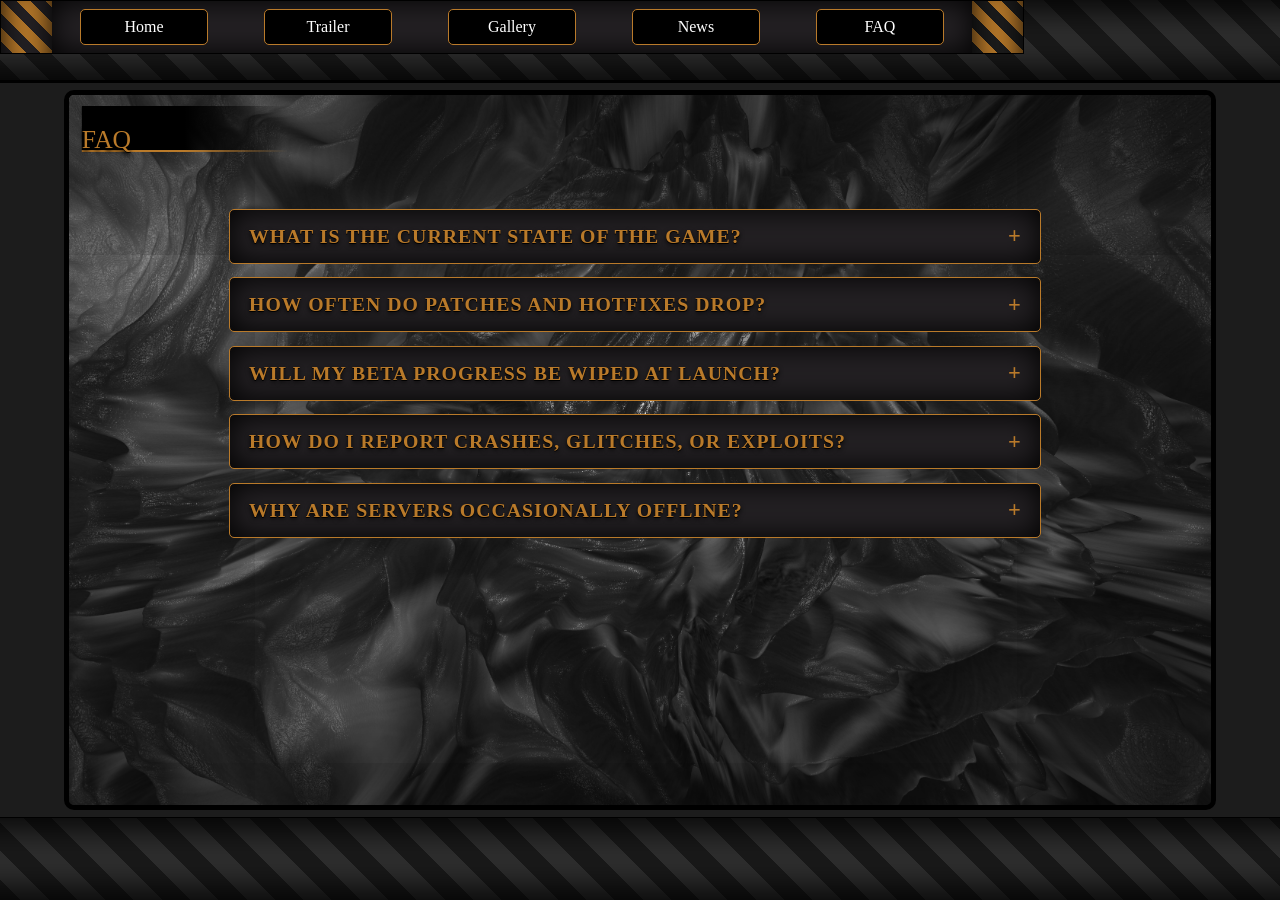
==== faq.html @ 76116ff9 "bless" ====
<!doctype html>
<html lang="en">
  <head>
    <meta charset="UTF-8" />
    <meta name="viewport" content="width=device-width, initial-scale=1.0" />
    <title>FAQ</title>
    <link rel="stylesheet" href="css/index.css" />
    <link rel="stylesheet" href="css/grid.css" />
    <link rel="stylesheet" href="css/grid2.css" />
    <link rel="stylesheet" href="css/grid3.css" />
    <link rel="stylesheet" href="css/headhead.css" />
    <link rel="stylesheet" href="css/border-front.css" />
    <link rel="stylesheet" href="css/faq.css" />
  </head>
  <body>
    <div class="border-front-top"></div>
    <div class="border-front-bot"></div>

    <div class="header">
      <div class="side-warning"></div>
      <div class="side-warning2"></div>
      <div class="header-middle">
        <a class="header-nav" href="index2.html">Home</a>
        <a class="header-nav" href="trailer.html">Trailer</a>
        <a class="header-nav" href="">Gallery</a>
        <a class="header-nav" href="news.html">News</a>
        <a class="header-nav" href="faq.html">FAQ</a>
      </div>
    </div>

    <main class="container">
      <div class="section">
        <div class="imgfaq inner-section">
          <div class="whole grid-world">
            <div class="page-name-grid2">
              <div class="page-text2"><p>FAQ</p></div>
              <div class="line2"></div>
            </div>

            <div class="faq-container">
              <details class="faq-item" name="faq-accordion">
                <summary class="faq-header">
                  <div class="faq-title-group">
                    <span class="faq-title"
                      >WHAT IS THE CURRENT STATE OF THE GAME?</span
                    >
                  </div>
                  <span class="faq-icon">+</span>
                </summary>
                <div class="faq-content">
                  <div class="faq-body">
                    <p class="faq-intro">
                      // TRANSMISSION: ACTIVE COMBAT TESTING (V2.5)
                    </p>
                    <p>
                      <strong>Clear The Horde</strong> is currently in active
                      Beta. Core survival loops, squad co-op, and horde AI are
                      fully playable, while new maps, weapon classes, and boss
                      mutations are deployed on a regular cycle. Expect frequent
                      balance passes as we tune difficulty scaling.
                    </p>
                  </div>
                </div>
              </details>
              <details class="faq-item" name="faq-accordion">
                <summary class="faq-header">
                  <div class="faq-title-group">
                    <span class="faq-title"
                      >HOW OFTEN DO PATCHES AND HOTFIXES DROP?</span
                    >
                  </div>
                  <span class="faq-icon">+</span>
                </summary>
                <div class="faq-content">
                  <div class="faq-body">
                    <p class="faq-intro">// DEPLOYMENT CADENCE</p>
                    <ul>
                      <li>
                        <strong>MAJOR CONTENT DROPS:</strong> Deployed every 3–4
                        weeks (new zones, weapons, and seasonal events).
                      </li>
                      <li>
                        <strong>BALANCE & AI PATCHES:</strong> Released
                        bi-weekly based on telemetry and player feedback.
                      </li>
                      <li>
                        <strong>CRITICAL HOTFIXES:</strong> Deployed immediately
                        whenever server stability or game-breaking bugs are
                        detected.
                      </li>
                    </ul>
                  </div>
                </div>
              </details>
              <details class="faq-item" name="faq-accordion">
                <summary class="faq-header">
                  <div class="faq-title-group">
                    <span class="faq-title"
                      >WILL MY BETA PROGRESS BE WIPED AT LAUNCH?</span
                    >
                  </div>
                  <span class="faq-icon">+</span>
                </summary>
                <div class="faq-content">
                  <div class="faq-body">
                    <p class="faq-intro">
                      // COMMAND DIRECTIVE: DATA RETENTION
                    </p>
                    <p>
                      While we strive to preserve all player progression, major
                      infrastructure overhauls during Beta may require a
                      <strong>partial or full reset</strong> of weapon loadouts
                      and rank before v1.0. Any exclusive Beta tester badges,
                      event skins, and hazard-stripe cosmetics unlocked during
                      testing are permanently bound to your account.
                    </p>
                  </div>
                </div>
              </details>

              <details class="faq-item" name="faq-accordion">
                <summary class="faq-header">
                  <div class="faq-title-group">
                    <span class="faq-title"
                      >HOW DO I REPORT CRASHES, GLITCHES, OR EXPLOITS?</span
                    >
                  </div>
                  <span class="faq-icon">+</span>
                </summary>
                <div class="faq-content">
                  <div class="faq-body">
                    <p class="faq-intro">// FIELD DIAGNOSTICS PROTOCOL</p>
                    <ul>
                      <li>
                        <strong>IN-GAME CONSOLE:</strong> Press
                        <strong>F8</strong> at any time during a match to
                        capture a screenshot, your current coordinates, and
                        server log automatically.
                      </li>
                      <li>
                        <strong>DISCORD & FORUMS:</strong> Submit video clips
                        and crash logs in the
                        <strong>#beta-bug-reports</strong> channel for direct
                        triage by the dev team.
                      </li>
                    </ul>
                  </div>
                </div>
              </details>

              <details class="faq-item" name="faq-accordion">
                <summary class="faq-header">
                  <div class="faq-title-group">
                    <span class="faq-title"
                      >WHY ARE SERVERS OCCASIONALLY OFFLINE?</span
                    >
                  </div>
                  <span class="faq-icon">+</span>
                </summary>
                <div class="faq-content">
                  <div class="faq-body">
                    <p class="faq-intro">
                      // SERVER MAINTENANCE & STRESS TESTING
                    </p>
                    <p>
                      Because the game is under continuous development, servers
                      may go offline briefly for live database migrations,
                      hotfix rollouts, or high-load horde stress tests. Check
                      the <strong>News</strong> terminal for scheduled
                      maintenance windows and real-time patch notes.
                    </p>
                  </div>
                </div>
              </details>
            </div>
          </div>
        </div>
      </div>
    </main>
  </body>
</html>
---- css/index.css ----
* {
  margin: 0;
  padding: 0;
  box-sizing: border-box;
}


html, body {
  height: 100%;
  overflow: hidden;
}

.container {
  height: 100vh;
  overflow-y: scroll;
  scroll-snap-type: y mandatory;
  scroll-behavior: smooth;
}

.section {
  margin-top: 0;
  margin-bottom: 0;
  height: 100vh;
  width: 100vw;
  scroll-snap-align: start;
  scroll-snap-stop: always;
  display: flex;
  align-items: center;
  justify-content: center;
  font-size: 2rem;
  font-family: sans-serif;
}


html, body, .your-scroll-container { overflow-anchor: none; }
---- css/grid.css ----
:root {
  --color1: #b97a2a;
  --purple: #242124;
  --grey1: #1c1c1c;
  --grey2: #323232;
  --black: #000000;
  --white: #ffffff;
  --accent-red: #2b0000;
  /* translate */
  /* l
    r
    u
    s */
  --tr-left: 100%;
  --tr-right: 100%;
  --tr-up: 100%;
  --tr-down: 100%;
}

.crop {
  overflow: hidden;
}

body {
  margin: 0;
  background-color: var(--grey1);

  /* background: repeating-linear-gradient(
    45deg,
    var(--grey1),
    var(--grey1) 10px,
    var(--grey2) 10px,
    var(--grey2) 20px
); */
}

* {
  transition-duration: 1s;
}
.inner-section {
  display: flex;

  width: 90%;
  height: 80%;

  border: 5px solid var(--black);
  border-radius: 10px;

  display: g;
  box-shadow: 0px 0px 500px 30px var(--black) inset;
}

.half {
  height: 100%;
  width: 50%;
}

/* SECTION 1 */

.grid-hero {
  display: grid;
  grid-template-rows: 1fr [iconn] 1fr [tittle] 1.5fr [Enter] 1fr 1fr;
}

.game-icon {
  position: relative;
  z-index: 2;
  justify-self: center;

  grid-row-start: iconn;
  aspect-ratio: 1/1;
  max-height: fit-content;

  background-image: url("../img/Purgatorio-Wiki-Icon.webp");
  background-size: cover;
  background-repeat: no-repeat;
  background-position: center;

  border: 3px solid var(--color1);
  border-radius: 10%;
}

.game-title {
  position: relative;
  z-index: 1;
  justify-self: center;

  grid-row: tittle;

  width: 50%;
  height: 100%;
  background-color: var(--purple);
  border-radius: 10px;
  border: 1px solid var(--color1);

  box-shadow: 0px -0px 50px 10px var(--black) inset;

  transform: translateY(-10%);

  align-content: center;
}

.game-title > p {
  color: var(--color1);
  justify-self: center;
}

.game-title-img {
  width: 100%;
  height: 100%;
  background-size: 25vh;
  background-image: url(../img/py-title-removebg-preview.png);

  background-position: center;
  background-repeat: no-repeat;
}

.game-title-img > img {
}

/* warning base */
.game-enter-base {
  text-decoration: none;
  position: relative;
  z-index: 1;
  justify-self: center;
  align-self: center;

  width: 30%;
  height: 60%;
  max-height: 40px;
  background-color: var(--color1);
  border-radius: 10px;

  grid-row: Enter;

  display: grid;
  grid-template-rows: 2px 1fr 2px;
  overflow: hidden;

  transition-duration: 0.3s;
}

.game-enter-base:hover {
  height: 70%;
  max-height: 60px;
}
.game-enter-base:hover > .paint-over {
  background-color: var(--accent-red);
}

.blur-side {
  position: relative;
  z-index: 3;
  justify-self: center;
  align-self: center;

  height: 95%;
  width: 100%;

  background-color: transparent;
}

.blur-gradient {
  background-image: linear-gradient(
    90deg,
    var(--purple) 5%,

    var(--color1),
    var(--purple) 95%
  );
}

.paint-over {
  transition-duration: 0.1s;
  background-color: var(--purple);
  grid-row: 2 / 2;
  align-content: center;
  box-shadow: 0px -0px 20px 0px var(--black) inset;
}

.paint-over > p {
  font-size: 3vh;
  justify-self: center;
  align-self: center;
  font-family: "Times New Roman", Times, serif;
  color: var(--color1);
}

.grid-hero2 {
  display: grid;

  grid-template-columns: 1fr [c-mid]5fr 1fr;
  grid-template-rows: 1fr [r-mid]5fr 1fr;
}
/* OTHER HALF */

.description-base {
  grid-row-start: r-mid;
  grid-column-start: c-mid;

  background-color: var(--grey1);
  border-radius: 10px;
  overflow: hidden;
  box-shadow: 0px -0px 100px 0px var(--black) inset;

  display: grid;
  grid-template-rows: 2px 1fr 2px;
}

.description {
  justify-content: center;
  align-content: center;
  padding-left: 0.5em;
  padding-right: 0.5em;
}

.description > p {
  grid-row-start: 2;
  padding: 1em;
  font-size: 2.5vh;

  font-family: Georgia, serif;
  font-style: italic;
  color: var(--white);
}

.description-base {
}

.blur-gradient-white {
  background-image: linear-gradient(
    90deg,
    var(--grey1) 5%,

    var(--white),
    var(--grey1) 95%
  );
}

.paint-over-description {
}

/* text */

/* IMG */

.unfilter {
  filter: brightness(-50%);
}

.img1 {
  background-image: url(../img/ActionPoint.png);
  background-position: center;
  background-size: 100%;
  background-size: cover;
}

.img2 {
  background-image: url(../img/py-office-img-bg.png);
  background-position: center;
  background-size: 100%;
  background-size: cover;
}

.img3 {
  background-image: url(../img/BACKGROUNDTEST.png);
  background-position: center;
  background-size: 150%;
  background-size: cover;
}

.img4 {
  background-image: url(../img/py-limbo-bg.png);
  background-position: center;
  background-size: 100%;
  background-size: cover;
}

/* end of images */

/* MISCALANOUS */

/* .shift{
    transform: translateY(2vh);
} */

.tg {
  /* text gradient */

  /* 1. Define the gradient background */
  background: linear-gradient(0deg, var(--accent-red), var(--color1));

  /* 2. Clip the background to the text characters */
  background-clip: text;
  -webkit-background-clip: text;
  font-weight: bold;

  /* 3. Make the text transparent to show the gradient beneath */
  color: transparent;
  -webkit-text-fill-color: transparent;

  /* Optional: Ensures the block wraps tightly around the text */
}

/* ENd of miscalanos */

/* END OF SECTION 1 */

/* SECTION 2 */

/* end of section 2 */

@media screen and (max-width: 1024px) {
  .inner-section {
    display: block;
  }

  .half {
    height: 50%;
    width: 100%;
  }

  .description > p {
    font-size: 2vh;
  }

  .game-title-img {
    width: 100%;
    height: 100%;
    background-size: 16vh;
    background-image: url(../img/py-title-removebg-preview.png);

    background-position: center;
    background-repeat: no-repeat;
  }
}
---- css/grid2.css ----
:root{
    :root{
    --color1: #B97a2a;
    --purple: #242124;
    --grey1: #1C1C1C;
    --grey2: #323232;
    --black: #000000;
    --white: #FFFFFF;
    --accent-red: #2b0000;
    --transparent: rgb(0,0,0,0.1);
    /* translate */
    /* l
    r
    u
    s */
    --tr-left: 100%;
    --tr-right: 100%;
    --tr-up: 100%;
    --tr-down: 100%;

}

}

.grid-gameplay{
    overflow: hidden;
    display: grid;
    grid-template-rows: repeat(10,10%);
    grid-template-columns: repeat(10, 10%);

    grid-template-areas: 
    "Page-text Page-text Page-text . . . . . . ."
    ". . . . . . . . . ."
    ". . Main-text Main-text Main-text Main-text Main-text Main-text Main-text ."
    ". . Main-text Main-text Main-text Main-text Main-text Main-text Main-text ."
    ". Video Video Video Video Video Video Video Video ."
    ". Video Video Video Video Video Video Video Video ."
    ". Video Video Video Video Video Video Video Video ."
    ". Video Video Video Video Video Video Video Video ."
    ". . . . . . . . . ."; 
}

.page-name-grid{
    grid-area: 1 / 1 / 2 / 4;
    display: grid;
    grid-template-rows: 1fr 2px;
    height: 80%;
}
.page-text{
    position: relative;
    z-index: 4;
    align-self: flex-end;
    height: 80%;
    transform: translateX(1vw);
    align-content: end;
    background-image: linear-gradient(90deg,rgba(0, 0, 0, 1) 50%, rgba(255, 0, 0, 0) 100%);
}

.page-text > p{
    font-family: "Times New Roman", Times, serif;
    color: var(--color1);
    
    font-size: 2vw;
    transform: translateY(0.5vh);
    text-shadow: 0px 1px 0px #000000,0px 2px 5px #000000,0px 3px 5px #000000;
    
}

.line{
    transform: translateX(1vw);
    background-image: linear-gradient(90deg,var(--color1) 50%, rgba(255, 0, 0, 0) 100%);
}


.Main-topic{
    position: relative;
    z-index: 2;
    grid-area: 3 / 2 / 5 / 10;
    margin-left: 10%;
}

.Main-topic > p{
    text-shadow: 0 0 5px rgba(255, 255, 255, 0.2),
               0 0 20px rgb(0, 0, 0),
               0 0 20px rgba(0, 0, 0, 0.6);
  color: #ffffff;
  font-family: Georgia, "Times New Roman", serif;
  font-size: 3vw;
  font-weight: 900;
}

.gameplay-video-container{

    transform: translateX(-1%);
    grid-area: 5 / 3 / 10 / 10;
    
    
}

.video-inner{
    border: 2px solid var(--color1);
    overflow: hidden;
    position: relative;
    z-index: 2;

    justify-self: center;


    height: 100%;
    
    aspect-ratio: 907 / 423;
}

video {
        width: calc(101% - 0px);
        height: auto;
}

.Motif { grid-area: 1 / 1 / 10 / 6; }


.grid-gameplay-2{
    overflow: hidden;
    display: grid;
    grid-template-rows: repeat(10,10%);
    grid-template-columns: repeat(10, 10%);

    grid-template-areas: 
    "Page-text Page-text Page-text . . . . . . ."
    ". . . . . . . . . ."
    ". . Main-text Main-text Main-text Main-text Main-text Main-text Main-text ."
    ". . Main-text Main-text Main-text Main-text Main-text Main-text Main-text ."
    ". Video Video Video Video Video Video Video Video ."
    ". Video Video Video Video Video Video Video Video ."
    ". Video Video Video Video Video Video Video Video ."
    ". Video Video Video Video Video Video Video Video ."
    ". . . . . . . . . ."; 
}

.gameplay-image{
    position: relative;
    z-index: 2;
    height: 90%;
    grid-area: 2 / 2 / 7 / 10;
    border: 1px ;
    
}

.gameplay-image-inner{
    border: 4px double var(--color1);
    justify-self: center;

    background-color: #a24da2;
    height: 100%;
    
    aspect-ratio: 16/9;    

    background-image: url(../img/py-sec2-office-img.png);
    background-size: cover;
}

.gameplay-text{
    position: relative;
    z-index: 2;
    grid-area: 7 / 2 / 9 / 10; 
}

.gameplay-text > p{
    
   text-shadow: 0 0 10px rgba(0, 0, 0),
               0 0 20px rgba(0, 0, 0),
               0 0 25px rgba(0, 0, 0),
               0 0 30px rgba(0, 0, 0);
               font-family: ui-monospace, SFMono-Regular, Menlo, Consolas, monospace;

    justify-self: center;
    align-self: center;
    font-family: "Times New Roman", Times, serif;
    color: var(--color1);
}

/* MOTIF */

.motif-grid-1{
    grid-area: 1 / 1 / 10 / 6; 
    

    position: relative;
    z-index: 1;
}

.motif-grid-2{
    grid-area: 1 / 6 / 10 / 11;
    
    transform:  translateX(-10%) translateY(100%); 
    position: relative;
    z-index: 1;
}

.motif-chain{
    

    height: 300%;
    width: 10%;
    background-color: var(--color1);
    transform: rotate(30deg) translateX(-600%) translateY(-50%);

}

.motif-chain-2{
    

    height: 300%;
    width: 10%;
    background-color: var(--color1);
    transform: rotate(30deg) translateX(-600%) translateY(-50%);

}


@media screen and (max-width: 1024px) {

    .page-text > p{
    transform: translateY(-0vh);
    
}

.Main-topic{

    margin-left: 0%;
}

.gameplay-image{
    grid-area: 1 / 2 / 7 / 10;
}

.gameplay-video-container{
    grid-area: 5 / 2 / 11 / 10;
    transform: translateY(-5%);
}

.video-inner{
    justify-self: start;
}

.gameplay-image-inner{
    justify-self: end;  
}

.motif-chain{
    

    height: 200%;
    width: 10%;
    background-color: var(--color1);
    transform: rotate(45deg) translateX(-100%) translateY(-40%);

}

.motif-grid-2{
    grid-area: 1 / 6 / 10 / 11;
    
    transform:  translateX(80%) translateY(50%);
    position: relative;
    z-index: 1;
}


}
---- css/grid3.css ----
:root{

}

.whole{
    height: 100%;
    width: 100%;
}

.grid-world{

    display: grid;
    grid-template-columns: 10% 10% 10% 1fr 10%  10% 10%;
    grid-template-rows: 10% 1fr 10%;
}

.splice-container{

    grid-area: 2 / 2 / 3 / 7;

    height: 90%;
    width: 90%;
    background-color: blueviolet;

    justify-self: center;
    align-self: center;
    display: grid;
    grid-template-columns: repeat(3, 1fr);
    grid-template-rows: repeat(1,1fr);
}

.splice1{
    grid-area: 1 / 1 / 1 / 1;
    background-color: aqua;
    border: 1px solid var(--color1);

    background-image: url(../img/shopp.png);
    background-position: 60%;
    background-size: cover;
    
    
}

.splice2{
    grid-area: 1 / 1 / 1 / 1;
    transform: translateX(100%);
    background-color: rgb(154, 37, 154);
    border: 1px solid var(--color1);

    background-image: url(../img/skill.png);
    background-position: center;
    background-size: cover;

}

.splice3{
    grid-area: 1 / 1 / 1 / 1;
    transform: translateX(200%);
    background-color: rgb(37, 154, 62);
    border: 1px solid var(--color1);
    background-image: url(../img/merc.png);
    background-position: center;
    background-size: cover;

}

.splice1-text{
    grid-area: 1 / 1 / 1 / 1;
    width: 1vw;

}

.splice1-text > p{
    margin-left: 5px;
    word-wrap: break-word;

    text-shadow: 0 0 5px rgba(255, 255, 255, 1),
                0 0 10px rgba(255, 174, 0, 1),
                0 0 20px rgba(236, 72, 153, 0.6);
    color: #ffffff;
    font-family: Georgia, "Times New Roman", serif;

}
.splice2-text{
    grid-area: 1 / 2 / 1 / 2;
    width: 1vw;
    transform: translateX(0%);
}
.splice2-text > p{
    margin-left: 5px;
    word-wrap: break-word;

    text-shadow: 0 0 5px rgba(255, 255, 255, 1),
                0 0 10px rgba(255, 174, 0, 1),
                0 0 20px rgba(236, 72, 153, 0.6);
    color: #ffffff;
    font-family: Georgia, "Times New Roman", serif;

}
.splice3-text{
    grid-area: 1 / 3 / 1 / 3;
    transform: translateX(0%);
    width: 1vw;
}
.splice3-text > p{
    margin-left: 5px;
    word-wrap: break-word;

    text-shadow: 0 0 5px rgba(255, 255, 255, 1),
                0 0 10px rgba(255, 174, 0, 1),
                0 0 20px rgba(236, 72, 153, 0.6);
    color: #ffffff;
    font-family: Georgia, "Times New Roman", serif;
}


.page-name-grid2{
    grid-area: 1 / 1 / 2 / 3;
    height: 80%;
    width: 90%;
    display: grid;
    grid-template-rows: 1fr 2px;
}
.page-text2{
    position: relative;
    z-index: 4;
    align-self: flex-end;
    height: 80%;
    transform: translateX(1vw);
    align-content: end;
    background-image: linear-gradient(90deg,rgba(0, 0, 0, 1) 50%, rgba(255, 0, 0, 0) 100%);
}

.page-text2 > p{
    
    font-family: "Times New Roman", Times, serif;
    color: var(--color1);
    
    font-size: 2vw;
    transform: translateY(0.5vh);
    text-shadow: 0px 1px 0px #000000,0px 2px 5px #000000,0px 3px 5px #000000;
    
}

.line2{
    position: relative;
    z-index: 3;
    transform: translateX(1vw);
    background-image: linear-gradient(90deg,var(--color1) 50%, rgba(255, 0, 0, 0) 100%);
}

@media screen and (max-width: 1024px) {
.page-name-grid2{
    grid-area: 1 / 1 / 2 / 3;
    width: 200%;
    height: 50%;
    display: grid;
    grid-template-rows: 1fr 2px;
}
.page-text2 > p{
    font-family: "Times New Roman", Times, serif;
    color: var(--color1);
    
    font-size: 2vw;
    transform: translateY(-0.5vh);
}
}
---- css/headhead.css ----
:root{
    --color1: #B97a2a;
    --purple: #242124;
    --grey1: #1C1C1C;
    --grey2: #323232;
    --black: #000000;
    --white: #FFFFFF;
    --accent-red: #2b0000;
    /* translate */
    /* l
    r
    u
    s */
    --tr-left: 100%;
    --tr-right: 100%;
    --tr-up: 100%;
    --tr-down: 100%;

}

*{
    
}
.header{
    transition-duration: 1s;
    overflow: hidden;
    position: fixed;
    top: 0;
    z-index: 10;

    height: 6vh;
    width: 80%;
    justify-self: center;
    
    background-color: gray;
    border: 1px solid black;
    border-radius: 0px;

    display: grid;
    grid-template-columns: 5% 1fr 5%;
}

.side-warning{
    grid-area: 1 / 1 / 1 / 1;
    background: repeating-linear-gradient( 
    45deg,
    var(--purple),
    var(--purple) 10px,
    var(--color1) 10px,
    var(--color1) 20px
);
    transform: translateY(-20%);
    height: 200%;
    box-shadow: 0 0 30px 0 var(--black) inset;
}

.side-warning2{
    grid-area: 1 / 3 / 1 / 3;
    background: repeating-linear-gradient(
    45deg,
    var(--grey1),
    var(--grey1) 10px,
    var(--color1) 10px,
    var(--color1) 20px
);
transform: translateY(-20%);
    height: 200%;
    box-shadow: 0 0 30px 0 var(--black) inset;


}
.header-middle{
    grid-area: 1 / 2 / 1 / 3;
    background-color: var(--purple);
    box-shadow: 0 0 30px 0 var(--black) inset;

    display: flex;
    justify-content: space-around;
    align-content: center;
}

/* AHAHHA */
.header-nav{
    transition-duration: 0.5s;

    text-decoration: none;
    align-self: center;
    display: flex;
    align-content: center;
    align-items: center;
    justify-content: center;
    width: 10vw;
    background-color: var(--accent-red);
    height: 70%;

    color: var(--white);

    background-color: var(--black);
    border-radius: 5px;
    border: 1px solid var(--color1);


}

.header-nav:hover{
    transition-duration: 0.1s;

        box-shadow: 0px 0px 10px 0px var(--color1);
        text-shadow: 0 0 10px var(--white), 0 0 20px var(--white) ;
}
---- css/border-front.css ----
:root{
    --color1: #B97a2a;
    --purple: #242124;
    --grey1: #1C1C1C;
    --grey2: #323232;
    --black: #000000;
    --white: #FFFFFF;
    --accent-red: #2b0000;

}

.border-front-left{
    position: fixed;
    z-index: 5;
    width: 5vw;
    height: 100vh;
    left: 0;

    /* border: 1px solid var(--color1); */

    background: repeating-linear-gradient(
    45deg,
    var(--grey1),
    var(--grey1) 10px,
    var(--grey2) 10px,
    var(--grey2) 20px
);
}

.border-front-right{
    position: fixed;
    z-index: 5;
    width: 5vw;
    height: 100vh;
    right: 0;

    /* border: 1px solid var(--color1); */

    background: repeating-linear-gradient(
    45deg,
    var(--grey1),
    var(--grey1) 10px,
    var(--grey2) 10px,
    var(--grey2) 20px
);

}

.border-front-top{
    position: fixed;
    z-index: 5;
    width: 200vw;
    height: calc(8.9vh + 3px);
    top: 0;
    transform: translateX(-5vw);

    /* border: 1px solid var(--color1); */
    border-bottom: 3px solid var(--black);
    box-shadow: 0px -0px 40px 10px var(--black) inset;


    background: repeating-linear-gradient(
    45deg,
    var(--grey1),
    var(--grey1) 20px,
    var(--grey2) 20px,
    var(--grey2) 40px
);



}


.border-front-bot{
    position: fixed;
    z-index: 5;
    width: 200vw;
    height: calc(8.9vh + 3px);
    bottom: 0;
    transform: translateX(-5vw);

    /* border: 1px solid var(--color1); */
    border-top: 1px solid var(--black);
    box-shadow: 0px -0px 40px 10px var(--black) inset;


    background: repeating-linear-gradient(
    45deg,
    var(--grey1),
    var(--grey1) 20px,
    var(--grey2) 20px,
    var(--grey2) 40px
);

}
---- css/faq.css ----
.faq-container {
  grid-area: 2 / 2 / 3 / 7;
  height: 85%;
  width: 90%;
  justify-self: center;
  align-self: center;
  display: flex;
  flex-direction: column;
  gap: 1.5vh;
  overflow-y: auto;
  padding-right: 10px;
}

.faq-container::-webkit-scrollbar {
  width: 6px;
}
.faq-container::-webkit-scrollbar-track {
  background: var(--black);
  border: 1px solid var(--grey2);
}
.faq-container::-webkit-scrollbar-thumb {
  background: var(--color1);
  border-radius: 3px;
}

.faq-item {
  background-color: var(--purple);
  border: 1px solid var(--color1);
  border-radius: 5px;
  box-shadow: 0px 0px 30px 0px var(--black) inset;
  transition: box-shadow 0.3s ease;
  flex-shrink: 0;
}

.faq-item:hover,
.faq-item[open] {
  box-shadow:
    0px 0px 10px 0px var(--color1),
    0px 0px 30px 0px var(--black) inset;
}

.faq-header {
  width: 100%;
  background: transparent;
  border: none;
  padding: 1.5vh 1.5vw;
  display: flex;
  justify-content: space-between;
  align-items: center;
  cursor: pointer;
  color: var(--white);
  text-align: left;
  font-family: "Times New Roman", Times, serif;
  list-style: none;
}
.imgfaq {
  background-image: url(../img/seek.jpg);
  background-position: center;
  background-size: 100%;
  background-size: cover;
}

.faq-header::-webkit-details-marker {
  display: none;
}

.faq-item:hover .faq-header {
  background-color: var(--accent-red);
}

.faq-title-group {
  display: flex;
  align-items: center;
  width: 100%;
}

.faq-title {
  font-size: 2.2vh;
  font-weight: bold;
  color: var(--color1);
  text-shadow:
    0px 1px 0px var(--black),
    0px 2px 5px var(--black);
  letter-spacing: 1px;
}

.faq-header:hover .faq-title {
  color: var(--white);
  text-shadow:
    0 0 10px var(--white),
    0 0 20px var(--white);
}

.faq-icon {
  font-size: 2.5vh;
  font-weight: bold;
  color: var(--color1);
  transition: transform 0.3s ease;
  flex-shrink: 0;
  margin-left: 1vw;
}

.faq-item[open] .faq-icon {
  transform: rotate(45deg);
  color: var(--white);
}

.faq-content {
  background-color: var(--grey1);
  box-shadow: 0px 0px 60px 0px var(--black) inset;
}

.faq-body {
  padding: 2vh 2vw;
  border-top: 1px solid var(--color1);
  font-family: Georgia, "Times New Roman", serif;
  color: var(--white);
  font-size: 1.9vh;
  line-height: 1.5;
  text-shadow: 0 0 10px var(--black);
}

.faq-intro {
  font-family: "Times New Roman", Times, serif;
  font-style: italic;
  color: var(--color1);
  font-size: 1.7vh;
  margin-bottom: 1vh;
  letter-spacing: 0.5px;
}

.faq-body ul {
  margin: 0;
  padding-left: 1.5vw;
}

.faq-body li {
  margin-bottom: 0.6vh;
}

.faq-body strong {
  color: var(--color1);
}

@media screen and (max-width: 1024px) {
  .faq-container {
    width: 95%;
    height: 85%;
  }

  .faq-title {
    font-size: 1.8vh;
  }

  .faq-body {
    font-size: 1.6vh;
  }
}
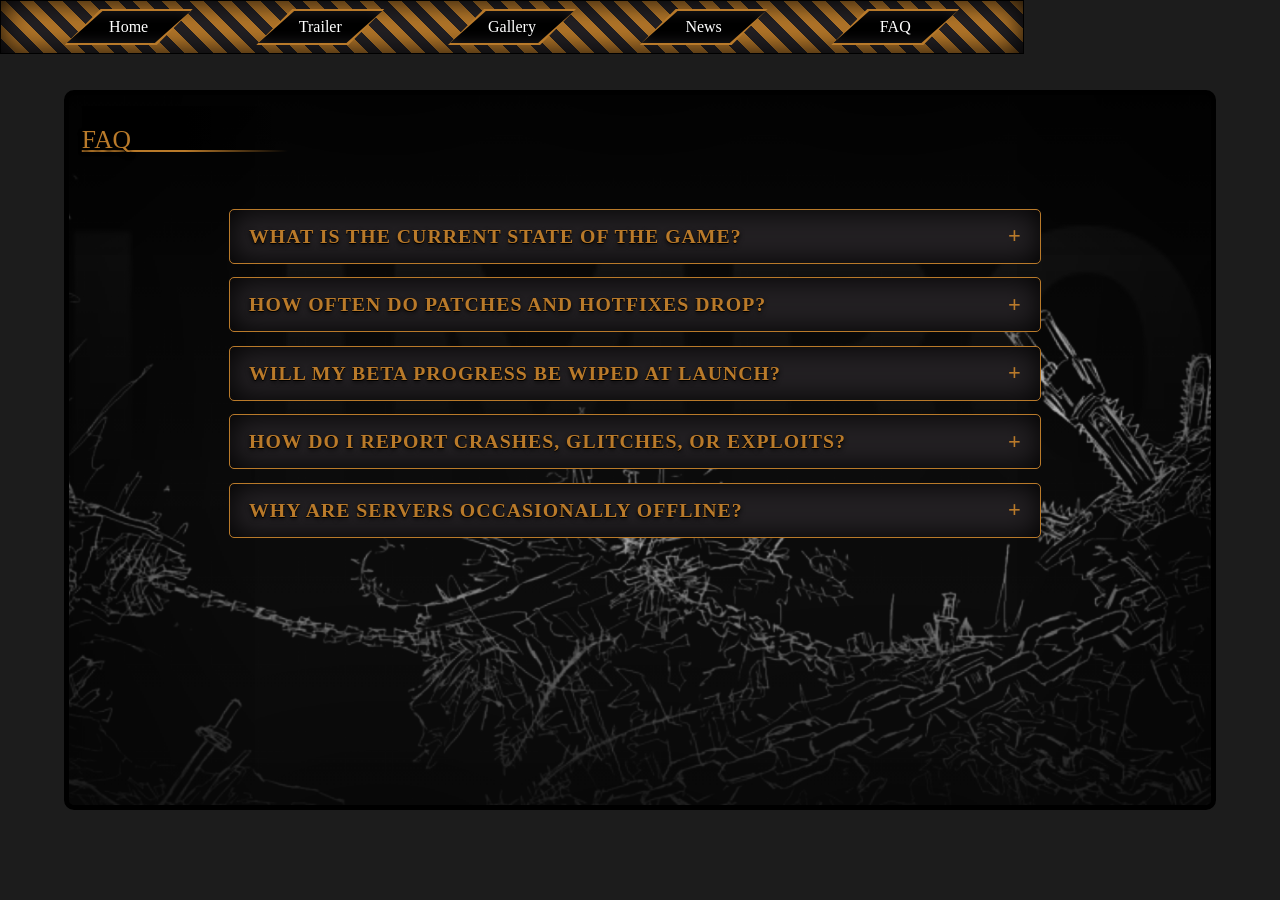
==== commit 86b2a6ef: "ADDED SO MUCH SHIT" ====
--- a/faq.html
+++ b/faq.html
@@ -20,9 +20,9 @@
       <div class="side-warning"></div>
       <div class="side-warning2"></div>
       <div class="header-middle">
-        <a class="header-nav" href="index2.html">Home</a>
+        <a class="header-nav" href="index.html">Home</a>
         <a class="header-nav" href="trailer.html">Trailer</a>
-        <a class="header-nav" href="">Gallery</a>
+        <a class="header-nav" href="gallery.html">Gallery</a>
         <a class="header-nav" href="news.html">News</a>
         <a class="header-nav" href="faq.html">FAQ</a>
       </div>
--- a/css/grid2.css
+++ b/css/grid2.css
@@ -90,11 +90,16 @@
 }
 
 .gameplay-video-container{
-
-    transform: translateX(-1%);
+    transform: translateX(-6%) scale(95%);
     grid-area: 5 / 3 / 10 / 10;
-    
-    
+    padding: 2vw;              /* scales with width instead of em */
+    height: auto;
+    width: auto;
+
+    /* new */
+    container-type: size;      /* lets children use cqw / cqh */
+    display: grid;
+    place-items: center;
 }
 
 .video-inner{
@@ -103,17 +108,18 @@
     position: relative;
     z-index: 2;
 
-    justify-self: center;
-
-
+    /* fit inside the cell at 907:423, limited by whichever side runs out first */
+    width: min(100cqw, calc(100cqh * 907 / 423));
+    aspect-ratio: 907 / 423;
+    height: auto;
+}
+
+.video-inner video{
+    position: absolute;
+    inset: 0;
+    width: 100%;
     height: 100%;
-    
-    aspect-ratio: 907 / 423;
-}
-
-video {
-        width: calc(101% - 0px);
-        height: auto;
+    object-fit: cover;
 }
 
 .Motif { grid-area: 1 / 1 / 10 / 6; }
@@ -143,7 +149,7 @@
     height: 90%;
     grid-area: 2 / 2 / 7 / 10;
     border: 1px ;
-    
+    padding: 1em;
 }
 
 .gameplay-image-inner{
@@ -153,10 +159,20 @@
     background-color: #a24da2;
     height: 100%;
     
+    
     aspect-ratio: 16/9;    
 
+    background-size: cover;
+}
+
+.gameplay-image-img1{
     background-image: url(../img/py-sec2-office-img.png);
-    background-size: cover;
+}
+.gameplay-image-img2{
+    background-image: url(../img/comm.png);
+}
+.gameplay-image-img3{
+    background-image: url(../img/catto.png);
 }
 
 .gameplay-text{
@@ -217,10 +233,115 @@
 
 }
 
+.Half-l-button{
+    grid-area: 1 / 1 / 10 / 10;
+    align-content: center;
+
+}
+
+.Half-r-button{
+    grid-area: 1 / 1 / 10 / 10;
+}
+
+.overlay-whole{
+    position: relative;
+    width: 100%;
+    height: 100%;
+    transform: translateY(-100%);
+}
+
+.button-design-l{
+    position: relative;
+    z-index: 5;
+
+    width: 50px;
+    aspect-ratio: 1/1;
+    background-color: var(--accent-red);
+    border: 1px solid var(--color1);
+    border-radius: 100%;
+
+    justify-self: left;
+    align-self: center;
+}
+
+/* BUTTONS */
+
+.img2 {
+    position: relative; /* so the buttons anchor to the section */
+}
+
+.vid-btn {
+    position: absolute;
+    top: 50%;
+    transform: translateY(-50%);
+    z-index: 10; /* above video (2) and old button (5) */
+
+    width: clamp(36px, 4vw, 56px);
+    aspect-ratio: 1 / 1;
+    padding: 0;
+
+    background-color: var(--accent-red, #2b0000);
+    border: 1px solid var(--color1, #B97a2a);
+    border-radius: 100%;
+    cursor: pointer;
+
+    transition: background-color 0.2s, transform 0.2s;
+}
+
+.vid-btn-left  { left: 1.5vw; }
+.vid-btn-right { right: 1.5vw; }
+
+/* arrow drawn with clip-path */
+.vid-btn::before {
+    content: "";
+    position: absolute;
+    inset: 0;
+    margin: auto;
+    width: 35%;
+    aspect-ratio: 1 / 1;
+    background-color: var(--color1, #B97a2a);
+    transition: background-color 0.2s;
+}
+
+.vid-btn-left::before {
+    clip-path: polygon(100% 0, 0 50%, 100% 100%);
+    transform: translateX(-8%);
+}
+
+.vid-btn-right::before {
+    clip-path: polygon(0 0, 100% 50%, 0 100%);
+    transform: translateX(8%);
+}
+
+.vid-btn:hover {
+    background-color: var(--color1, #B97a2a);
+    transform: translateY(-50%) scale(1.08);
+}
+
+.vid-btn:hover::before {
+    background-color: var(--accent-red, #2b0000);
+}
+
+.vid-btn:active {
+    transform: translateY(-50%) scale(0.95);
+}
+
+.vid-btn:focus-visible {
+    outline: 2px solid var(--color1, #B97a2a);
+    outline-offset: 3px;
+}
 
 @media screen and (max-width: 1024px) {
-
-    .page-text > p{
+    .vid-btn-left  { left: 0.5vw; }
+    .vid-btn-right { right: 0.5vw; }
+}
+
+
+
+@media screen and (max-width: 1024px) {
+
+
+.page-text > p{
     transform: translateY(-0vh);
     
 }
@@ -232,16 +353,23 @@
 
 .gameplay-image{
     grid-area: 1 / 2 / 7 / 10;
-}
+    padding: 0em;
+}
+
 
 .gameplay-video-container{
     grid-area: 5 / 2 / 11 / 10;
     transform: translateY(-5%);
-}
+    padding: 0;
+}
+
+
 
 .video-inner{
     justify-self: start;
 }
+
+
 
 .gameplay-image-inner{
     justify-self: end;  
@@ -265,5 +393,4 @@
     z-index: 1;
 }
 
-
 }
--- a/css/grid3.css
+++ b/css/grid3.css
@@ -1,5 +1,19 @@
 :root{
-
+        --purple: #242124;
+
+    --pos-s1: 0%;
+    --pos-s2: 100%;
+    --pos-s3: 200%;
+
+    --pos-st1: 0%;
+    --pos-st2: 0%;
+    --pos-st3: 0%;
+
+    --f-st1: 'none';
+    --f-st2: 'none';
+    --f-st3: 'none';
+
+    --ml-st1: 5px;
 }
 
 .whole{
@@ -14,8 +28,51 @@
     grid-template-rows: 10% 1fr 10%;
 }
 
+.Black-screen{
+    grid-area: 1 / 1 / 3 / 7;
+    background-color: black;
+    background-color: var(--black);
+   
+    box-shadow: -35px -0px 300px 10px var(--purple) inset;
+
+}
+
+.text-box-cont{
+    transform: translateX(35px);
+    opacity: 1;
+    width: calc(100% - 105px);
+    position: relative;
+    z-index: 1;
+    background-color: rgb(0,0,0,0);
+    
+
+    height: 100%;
+    align-content: center;
+    justify-content: center;
+}
+.text-box{
+    align-content: center;
+}
+.text-box > p{
+    text-align: justify;
+    justify-self: center;
+    align-self: center;
+    padding: 5vw;
+    
+    justify-self: center;
+    align-self: center;
+    font-family: "Times New Roman", Times, serif;
+    color: var(--color1);
+
+    /* text-shadow: 0 0 10px rgb(244, 244, 244,0.3),
+               0 0 20px rgb(255, 255, 255, 0.5),
+               0 0 25px rgb(255, 255, 255, 0.2),
+               0 0 30px rgb(255, 255, 255, 0.1); */
+               
+
+}
+
 .splice-container{
-
     grid-area: 2 / 2 / 3 / 7;
 
     height: 90%;
@@ -27,24 +84,37 @@
     display: grid;
     grid-template-columns: repeat(3, 1fr);
     grid-template-rows: repeat(1,1fr);
+
+    overflow: hidden;
+    border: 1px solid var(--color1);
 }
 
 .splice1{
+
+    position: relative;
+    z-index: 2;
+    transition-duration: 1s;
     grid-area: 1 / 1 / 1 / 1;
-    background-color: aqua;
+    
     border: 1px solid var(--color1);
 
     background-image: url(../img/shopp.png);
     background-position: 60%;
     background-size: cover;
-    
-    
-}
+    transform: translateX(var(--pos-s1));
+}
+
+
 
 .splice2{
+    position: relative;
+    z-index: 4;
+    transition-duration: 1s;
+    
     grid-area: 1 / 1 / 1 / 1;
-    transform: translateX(100%);
-    background-color: rgb(154, 37, 154);
+    transform: translateX(var(--pos-s2));
+    
+    
     border: 1px solid var(--color1);
 
     background-image: url(../img/skill.png);
@@ -54,63 +124,62 @@
 }
 
 .splice3{
+    position: relative;
+    z-index: 3;
+    transition-duration: 1s;
+
+    
+    transform: translateX(var(--pos-s3));
+    
+
     grid-area: 1 / 1 / 1 / 1;
-    transform: translateX(200%);
-    background-color: rgb(37, 154, 62);
+    
     border: 1px solid var(--color1);
     background-image: url(../img/merc.png);
     background-position: center;
     background-size: cover;
 
 }
-
-.splice1-text{
-    grid-area: 1 / 1 / 1 / 1;
-    width: 1vw;
-
-}
-
-.splice1-text > p{
-    margin-left: 5px;
-    word-wrap: break-word;
-
-    text-shadow: 0 0 5px rgba(255, 255, 255, 1),
-                0 0 10px rgba(255, 174, 0, 1),
-                0 0 20px rgba(236, 72, 153, 0.6);
-    color: #ffffff;
-    font-family: Georgia, "Times New Roman", serif;
-
-}
-.splice2-text{
-    grid-area: 1 / 2 / 1 / 2;
-    width: 1vw;
-    transform: translateX(0%);
-}
-.splice2-text > p{
-    margin-left: 5px;
-    word-wrap: break-word;
-
-    text-shadow: 0 0 5px rgba(255, 255, 255, 1),
-                0 0 10px rgba(255, 174, 0, 1),
-                0 0 20px rgba(236, 72, 153, 0.6);
-    color: #ffffff;
-    font-family: Georgia, "Times New Roman", serif;
-
-}
-.splice3-text{
-    grid-area: 1 / 3 / 1 / 3;
-    transform: translateX(0%);
-    width: 1vw;
-}
-.splice3-text > p{
-    margin-left: 5px;
-    word-wrap: break-word;
-
-    text-shadow: 0 0 5px rgba(255, 255, 255, 1),
-                0 0 10px rgba(255, 174, 0, 1),
-                0 0 20px rgba(236, 72, 153, 0.6);
-    color: #ffffff;
-    font-family: Georgia, "Times New Roman", serif;
+/* labels: exactly the width of the visible strip (35px), so they never clip */
+.splice1-text,
+.splice2-text,
+.splice3-text {
+  position: relative;
+  z-index: 2;
+  box-sizing: border-box;
+
+  width: 35px;
+  height: 100%;
+  margin: 0;
+  padding: 0;
+
+  display: flex;
+  align-items: center;
+  justify-content: center;
+}
+
+/* world.js still decides the side through these variables */
+.splice1-text { float: var(--f-st1); --glow: rgba(53, 46, 50, 0.6); }
+.splice2-text { float: var(--f-st2); --glow: rgba(236, 72, 153, 0.6); }
+.splice3-text { float: var(--f-st3); --glow: rgba(236, 72, 153, 0.6); }
+
+.splice1-text > p,
+.splice2-text > p,
+.splice3-text > p {
+  margin: 0;
+  padding: 0;
+  line-height: 1;
+
+  writing-mode: vertical-rl;
+  text-orientation: upright;
+  letter-spacing: 0.15em;
+  font-size: clamp(0.8rem, 1.5vw, 1.3rem); /* max ~21px, fits the 35px strip */
+
+  font-family: Georgia, "Times New Roman", serif;
+  color: #ffffff;
+  text-shadow: 0 0 5px rgba(255, 255, 255, 1),
+               0 0 10px rgba(255, 174, 0, 1),
+               0 0 20px var(--glow);
 }
 
 
--- a/css/headhead.css
+++ b/css/headhead.css
@@ -1,111 +1,118 @@
+:root {
+  --color1: #b97a2a;
+  --purple: #242124;
+  --grey1: #1c1c1c;
+  --grey2: #323232;
+  --black: #000000;
+  --white: #ffffff;
+  --accent-red: #2b0000;
 
-:root{
-    --color1: #B97a2a;
-    --purple: #242124;
-    --grey1: #1C1C1C;
-    --grey2: #323232;
-    --black: #000000;
-    --white: #FFFFFF;
-    --accent-red: #2b0000;
-    /* translate */
-    /* l
-    r
-    u
-    s */
-    --tr-left: 100%;
-    --tr-right: 100%;
-    --tr-up: 100%;
-    --tr-down: 100%;
+  --tr-left: 100%;
+  --tr-right: 100%;
+  --tr-up: 100%;
+  --tr-down: 100%;
 
+  --nav-h: 4vh;          /* height of a nav plate */
+  --nav-slant: 4vh;      /* equal to the height = 45deg, matching the stripes */
 }
 
-*{
-    
-}
-.header{
-    transition-duration: 1s;
-    overflow: hidden;
-    position: fixed;
-    top: 0;
-    z-index: 10;
+.header {
+  transition-duration: 1s;
+  overflow: hidden;
+  position: fixed;
+  top: 0;
+  z-index: 10;
 
-    height: 6vh;
-    width: 80%;
-    justify-self: center;
-    
-    background-color: gray;
-    border: 1px solid black;
-    border-radius: 0px;
+  height: 6vh;
+  width: 80%;
+  justify-self: center;
 
-    display: grid;
-    grid-template-columns: 5% 1fr 5%;
+  background-color: var(--purple);
+  border: 1px solid var(--black);
+  border-radius: 0;
+
+  display: grid;
+  grid-template-columns: 1fr;
 }
 
-.side-warning{
-    grid-area: 1 / 1 / 1 / 1;
-    background: repeating-linear-gradient( 
+/* the old side pieces are no longer needed: the whole bar is striped now */
+.side-warning,
+.side-warning2 {
+  display: none;
+}
+
+/* the striped bar; the gaps between the plates show it */
+.header-middle {
+  grid-area: 1 / 1;
+
+  background: repeating-linear-gradient(
     45deg,
     var(--purple),
     var(--purple) 10px,
     var(--color1) 10px,
     var(--color1) 20px
-);
-    transform: translateY(-20%);
-    height: 200%;
-    box-shadow: 0 0 30px 0 var(--black) inset;
+  );
+  box-shadow: 0 0 30px 0 var(--black) inset;
+
+  display: flex;
+  justify-content: space-evenly;
+  align-items: center;
 }
 
-.side-warning2{
-    grid-area: 1 / 3 / 1 / 3;
-    background: repeating-linear-gradient(
-    45deg,
-    var(--grey1),
-    var(--grey1) 10px,
-    var(--color1) 10px,
-    var(--color1) 20px
-);
-transform: translateY(-20%);
-    height: 200%;
-    box-shadow: 0 0 30px 0 var(--black) inset;
+/* a plate: orange outline layer + black face layer, both slanted */
+.header-nav {
+  position: relative;
+  z-index: 0;
+  transition-duration: 0.5s;
 
+  display: flex;
+  align-items: center;
+  justify-content: center;
 
-}
-.header-middle{
-    grid-area: 1 / 2 / 1 / 3;
-    background-color: var(--purple);
-    box-shadow: 0 0 30px 0 var(--black) inset;
+  height: var(--nav-h);
+  width: 10vw;
+  min-width: 70px;
 
-    display: flex;
-    justify-content: space-around;
-    align-content: center;
+  text-decoration: none;
+  color: var(--white);
+  font-family: Georgia, "Times New Roman", serif;
+
+  background-color: var(--color1); /* shows as the outline */
+  clip-path: polygon(
+    var(--nav-slant) 0,
+    100% 0,
+    calc(100% - var(--nav-slant)) 100%,
+    0 100%
+  );
 }
 
-/* AHAHHA */
-.header-nav{
-    transition-duration: 0.5s;
+.header-nav::before {
+  content: "";
+  position: absolute;
+  inset: 2px;
+  z-index: -1;
+  transition-duration: inherit;
 
-    text-decoration: none;
-    align-self: center;
-    display: flex;
-    align-content: center;
-    align-items: center;
-    justify-content: center;
-    width: 10vw;
-    background-color: var(--accent-red);
-    height: 70%;
-
-    color: var(--white);
-
-    background-color: var(--black);
-    border-radius: 5px;
-    border: 1px solid var(--color1);
-
-
+  background-color: var(--black);
+  box-shadow: 0 0 14px 0 var(--purple) inset;
+  clip-path: polygon(
+    var(--nav-slant) 0,
+    100% 0,
+    calc(100% - var(--nav-slant)) 100%,
+    0 100%
+  );
 }
 
-.header-nav:hover{
-    transition-duration: 0.1s;
+.header-nav:hover,
+.header-nav:focus-visible {
+  transition-duration: 0.1s;
+  background-color: var(--white);
+  text-shadow: 0 0 10px var(--white), 0 0 20px var(--white);
+  outline: none;
+}
 
-        box-shadow: 0px 0px 10px 0px var(--color1);
-        text-shadow: 0 0 10px var(--white), 0 0 20px var(--white) ;
+.header-nav:hover::before,
+.header-nav:focus-visible::before {
+  transition-duration: 0.1s;
+  background-color: var(--accent-red);
 }
--- a/css/border-front.css
+++ b/css/border-front.css
@@ -1,96 +1,84 @@
-:root{
-    --color1: #B97a2a;
-    --purple: #242124;
-    --grey1: #1C1C1C;
-    --grey2: #323232;
-    --black: #000000;
-    --white: #FFFFFF;
-    --accent-red: #2b0000;
+:root {
+  --color1: #b97a2a;
+  --purple: #242124;
+  --grey1: #1c1c1c;
+  --grey2: #323232;
+  --black: #000000;
+  --white: #ffffff;
+  --accent-red: #2b0000;
 
+  --head-h: 10vh;   /* striped head */
+  --bar-full: 36vh; /* total bar height when the footer is focused */
+
+  /* stripes */
+  --stripe: 20px;                               /* width of one stripe band */
+  --stripe-x: calc(var(--stripe) * 2 * 1.41421356); /* one full pattern, measured horizontally */
+  --stripe-speed: 3s;                           /* time for one pattern to pass */
 }
 
-.border-front-left{
-    position: fixed;
-    z-index: 5;
-    width: 5vw;
-    height: 100vh;
-    left: 0;
+/* ---------- parent ---------- */
+.parent-border {
+  position: fixed;
+  z-index: 5;
+  left: 0;
+  width: 100vw;
 
-    /* border: 1px solid var(--color1); */
+  display: flex;
+  flex-direction: column;
 
-    background: repeating-linear-gradient(
+  height: var(--head-h); /* collapsed: only the head shows */
+  transition: height 1.2s cubic-bezier(0.77, 0, 0.18, 1) 0.5s; /* opening waits for the line to retract */
+}
+
+.parent-border-top { top: 0; }
+.parent-border-bot { bottom: 0; }
+
+/* ---------- fill (plain grey) ---------- */
+.border-fill {
+  flex: 1;
+  background-color: var(--black);
+}
+
+/* ---------- head (warning stripes, scrolling) ---------- */
+.border-head {
+  flex: none;
+  height: var(--head-h);
+  box-sizing: border-box;
+  box-shadow: 0 0 40px 10px var(--black) inset;
+
+  background: repeating-linear-gradient(
     45deg,
     var(--grey1),
-    var(--grey1) 10px,
-    var(--grey2) 10px,
-    var(--grey2) 20px
-);
+    var(--grey1) var(--stripe),
+    var(--grey2) var(--stripe),
+    var(--grey2) calc(var(--stripe) * 2)
+  );
+  /* tile = exactly one pattern wide, so the loop is seamless */
+  background-size: var(--stripe-x) 100%;
+  background-repeat: repeat-x;
+
+  animation: stripe-scroll var(--stripe-speed) linear infinite;
 }
 
-.border-front-right{
-    position: fixed;
-    z-index: 5;
-    width: 5vw;
-    height: 100vh;
-    right: 0;
-
-    /* border: 1px solid var(--color1); */
-
-    background: repeating-linear-gradient(
-    45deg,
-    var(--grey1),
-    var(--grey1) 10px,
-    var(--grey2) 10px,
-    var(--grey2) 20px
-);
-
+/* bottom head scrolls the opposite way */
+.parent-border-bot .border-head {
+  animation-direction: reverse;
 }
 
-.border-front-top{
-    position: fixed;
-    z-index: 5;
-    width: 200vw;
-    height: calc(8.9vh + 3px);
-    top: 0;
-    transform: translateX(-5vw);
-
-    /* border: 1px solid var(--color1); */
-    border-bottom: 3px solid var(--black);
-    box-shadow: 0px -0px 40px 10px var(--black) inset;
-
-
-    background: repeating-linear-gradient(
-    45deg,
-    var(--grey1),
-    var(--grey1) 20px,
-    var(--grey2) 20px,
-    var(--grey2) 40px
-);
-
-
-
+@keyframes stripe-scroll {
+  from { background-position-x: 0; }
+  to   { background-position-x: var(--stripe-x); }
 }
 
+.parent-border-top .border-head { border-bottom: 3px solid var(--black); }
+.parent-border-bot .border-head { border-top: 1px solid var(--black); }
 
-.border-front-bot{
-    position: fixed;
-    z-index: 5;
-    width: 200vw;
-    height: calc(8.9vh + 3px);
-    bottom: 0;
-    transform: translateX(-5vw);
+/* ---------- footer in view: bars close in, no delay ---------- */
+body.footer-focus .parent-border {
+  height: var(--bar-full);
+  transition-delay: 0s;
+}
 
-    /* border: 1px solid var(--color1); */
-    border-top: 1px solid var(--black);
-    box-shadow: 0px -0px 40px 10px var(--black) inset;
-
-
-    background: repeating-linear-gradient(
-    45deg,
-    var(--grey1),
-    var(--grey1) 20px,
-    var(--grey2) 20px,
-    var(--grey2) 40px
-);
-
+@media (prefers-reduced-motion: reduce) {
+  .border-head { animation: none; }
 }
--- a/css/faq.css
+++ b/css/faq.css
@@ -1,3 +1,9 @@
+* {
+  margin: 0;
+  padding: 0;
+  box-sizing: border-box;
+}
+
 .faq-container {
   grid-area: 2 / 2 / 3 / 7;
   height: 85%;
@@ -54,7 +60,7 @@
   list-style: none;
 }
 .imgfaq {
-  background-image: url(../img/seek.jpg);
+  background-image: url(../img/py-limbo-bg.png);
   background-position: center;
   background-size: 100%;
   background-size: cover;
